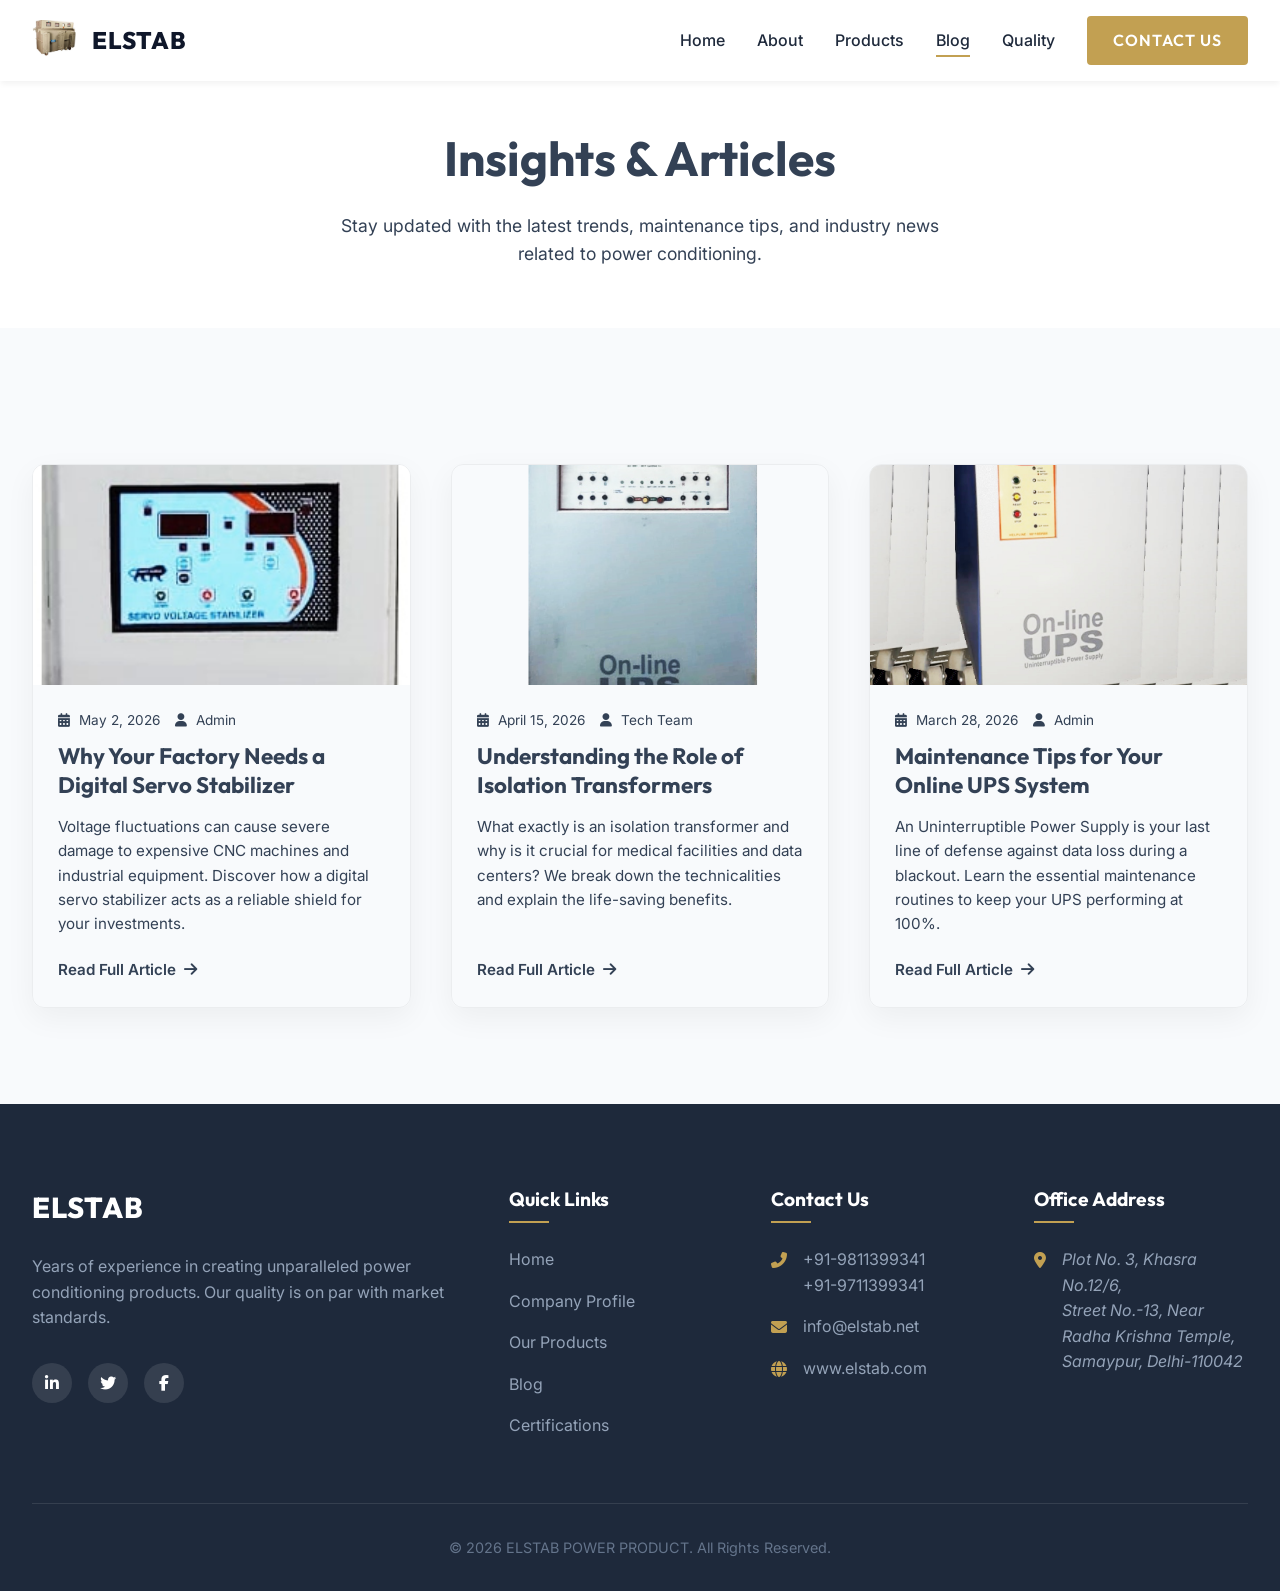
==== blog.html @ 5c07c0b5 "Add products page, remove certificate, add blog page" ====
<!DOCTYPE html>
<html lang="en">
<head>
    <meta charset="UTF-8">
    <meta name="viewport" content="width=device-width, initial-scale=1.0">
    <title>Blog | ELSTAB POWER PRODUCT</title>
    <meta name="description" content="Read the latest news and insights on power conditioning equipment, voltage stabilizers, and transformers.">
    <link rel="stylesheet" href="css/styles.css">
    <link rel="preconnect" href="https://fonts.googleapis.com">
    <link rel="preconnect" href="https://fonts.gstatic.com" crossorigin>
    <link href="https://fonts.googleapis.com/css2?family=Inter:wght@300;400;500;600;700&family=Outfit:wght@400;500;600;700;800&display=swap" rel="stylesheet">
    <link rel="stylesheet" href="https://cdnjs.cloudflare.com/ajax/libs/font-awesome/6.4.0/css/all.min.css">
    <style>
        .blog-grid {
            display: grid;
            grid-template-columns: repeat(auto-fit, minmax(320px, 1fr));
            gap: 40px;
            margin-top: 40px;
        }
        .blog-card {
            background-color: var(--white);
            border-radius: 12px;
            overflow: hidden;
            box-shadow: 0 10px 30px rgba(0, 0, 0, 0.05);
            transition: var(--transition);
            display: flex;
            flex-direction: column;
            border: 1px solid rgba(0,0,0,0.05);
        }
        .blog-card:hover {
            transform: translateY(-10px);
            box-shadow: 0 15px 40px rgba(0, 0, 0, 0.1);
        }
        .blog-img {
            height: 220px;
            overflow: hidden;
        }
        .blog-img img {
            width: 100%;
            height: 100%;
            object-fit: cover;
            transition: transform 0.5s ease;
        }
        .blog-card:hover .blog-img img {
            transform: scale(1.05);
        }
        .blog-content {
            padding: 25px;
            display: flex;
            flex-direction: column;
            flex-grow: 1;
        }
        .blog-meta {
            font-size: 0.85rem;
            color: var(--gray);
            margin-bottom: 10px;
            display: flex;
            align-items: center;
            gap: 15px;
        }
        .blog-meta i {
            color: var(--accent-red);
            margin-right: 5px;
        }
        .blog-title {
            font-size: 1.4rem;
            color: var(--dark-charcoal);
            margin-bottom: 15px;
            font-family: 'Outfit', sans-serif;
            line-height: 1.3;
        }
        .blog-excerpt {
            color: var(--gray);
            margin-bottom: 20px;
            flex-grow: 1;
            font-size: 0.95rem;
            line-height: 1.6;
        }
        .read-more {
            display: inline-flex;
            align-items: center;
            gap: 8px;
            color: var(--accent-red);
            font-weight: 600;
            text-decoration: none;
            font-size: 0.95rem;
            transition: var(--transition);
        }
        .read-more:hover {
            color: var(--dark-charcoal);
            gap: 12px;
        }
    </style>
</head>
<body>
    <!-- Navbar -->
    <nav class="navbar">
        <div class="nav-container">
            <a href="index.html" class="logo">
                <img src="assets/images/logo.jpeg" alt="ELSTAB Logo" onerror="this.src='https://via.placeholder.com/150x50?text=ELSTAB';">
                <span>ELSTAB</span>
            </a>
            <div class="nav-links">
                <a href="index.html#home">Home</a>
                <a href="index.html#about">About</a>
                <a href="products.html">Products</a>
                <a href="blog.html" class="active">Blog</a>
                <a href="index.html#certifications">Quality</a>
                <a href="index.html#contact" class="btn-primary-sm">Contact Us</a>
            </div>
            <div class="mobile-menu-btn">
                <i class="fas fa-bars"></i>
            </div>
        </div>
    </nav>

    <!-- Page Header -->
    <section class="page-header" style="padding: 120px 0 60px; background-color: var(--dark-charcoal); text-align: center;">
        <div class="container">
            <h1 style="color: var(--white); font-family: 'Outfit', sans-serif; font-size: 3rem; margin-bottom: 15px;">Insights & Articles</h1>
            <p style="color: var(--gray); font-size: 1.1rem; max-width: 600px; margin: 0 auto;">Stay updated with the latest trends, maintenance tips, and industry news related to power conditioning.</p>
        </div>
    </section>

    <!-- Blog Section -->
    <section class="blog section-padding bg-light">
        <div class="container">
            <div class="blog-grid">
                
                <!-- Blog Post 1 -->
                <div class="blog-card slide-up">
                    <div class="blog-img">
                        <img src="assets/images/digital_servo.jpeg" alt="Servo Stabilizer" onerror="this.src='https://via.placeholder.com/600x400?text=Servo+Stabilizer';">
                    </div>
                    <div class="blog-content">
                        <div class="blog-meta">
                            <span><i class="fas fa-calendar-alt"></i> May 2, 2026</span>
                            <span><i class="fas fa-user"></i> Admin</span>
                        </div>
                        <h3 class="blog-title">Why Your Factory Needs a Digital Servo Stabilizer</h3>
                        <p class="blog-excerpt">Voltage fluctuations can cause severe damage to expensive CNC machines and industrial equipment. Discover how a digital servo stabilizer acts as a reliable shield for your investments.</p>
                        <div>
                            <a href="#" class="read-more">Read Full Article <i class="fas fa-arrow-right"></i></a>
                        </div>
                    </div>
                </div>

                <!-- Blog Post 2 -->
                <div class="blog-card slide-up delay-1">
                    <div class="blog-img">
                        <img src="Images/12.png" alt="Isolation Transformer" onerror="this.src='https://via.placeholder.com/600x400?text=Isolation+Transformer';">
                    </div>
                    <div class="blog-content">
                        <div class="blog-meta">
                            <span><i class="fas fa-calendar-alt"></i> April 15, 2026</span>
                            <span><i class="fas fa-user"></i> Tech Team</span>
                        </div>
                        <h3 class="blog-title">Understanding the Role of Isolation Transformers</h3>
                        <p class="blog-excerpt">What exactly is an isolation transformer and why is it crucial for medical facilities and data centers? We break down the technicalities and explain the life-saving benefits.</p>
                        <div>
                            <a href="#" class="read-more">Read Full Article <i class="fas fa-arrow-right"></i></a>
                        </div>
                    </div>
                </div>

                <!-- Blog Post 3 -->
                <div class="blog-card slide-up delay-2">
                    <div class="blog-img">
                        <img src="assets/images/ups.jpeg" alt="Online UPS" onerror="this.src='https://via.placeholder.com/600x400?text=Online+UPS';">
                    </div>
                    <div class="blog-content">
                        <div class="blog-meta">
                            <span><i class="fas fa-calendar-alt"></i> March 28, 2026</span>
                            <span><i class="fas fa-user"></i> Admin</span>
                        </div>
                        <h3 class="blog-title">Maintenance Tips for Your Online UPS System</h3>
                        <p class="blog-excerpt">An Uninterruptible Power Supply is your last line of defense against data loss during a blackout. Learn the essential maintenance routines to keep your UPS performing at 100%.</p>
                        <div>
                            <a href="#" class="read-more">Read Full Article <i class="fas fa-arrow-right"></i></a>
                        </div>
                    </div>
                </div>

            </div>
        </div>
    </section>

    <!-- Footer / Contact -->
    <footer id="contact" class="footer">
        <div class="container">
            <div class="footer-grid">
                <div class="footer-col brand-col slide-up">
                    <a href="index.html" class="footer-logo">
                        <span>ELSTAB</span>
                    </a>
                    <p>Years of experience in creating unparalleled power conditioning products. Our quality is on par with market standards.</p>
                    <div class="social-links">
                        <a href="#"><i class="fab fa-linkedin-in"></i></a>
                        <a href="#"><i class="fab fa-twitter"></i></a>
                        <a href="#"><i class="fab fa-facebook-f"></i></a>
                    </div>
                </div>
                
                <div class="footer-col slide-up delay-1">
                    <h4>Quick Links</h4>
                    <ul>
                        <li><a href="index.html#home">Home</a></li>
                        <li><a href="index.html#about">Company Profile</a></li>
                        <li><a href="products.html">Our Products</a></li>
                        <li><a href="blog.html">Blog</a></li>
                        <li><a href="index.html#certifications">Certifications</a></li>
                    </ul>
                </div>

                <div class="footer-col slide-up delay-2">
                    <h4>Contact Us</h4>
                    <ul class="contact-info">
                        <li>
                            <i class="fas fa-phone-alt"></i>
                            <div>
                                <a href="tel:+919811399341">+91-9811399341</a><br>
                                <a href="tel:+919711399341">+91-9711399341</a>
                            </div>
                        </li>
                        <li>
                            <i class="fas fa-envelope"></i>
                            <a href="mailto:info@elstab.net">info@elstab.net</a>
                        </li>
                        <li>
                            <i class="fas fa-globe"></i>
                            <a href="http://www.elstab.com" target="_blank">www.elstab.com</a>
                        </li>
                    </ul>
                </div>

                <div class="footer-col slide-up delay-3">
                    <h4>Office Address</h4>
                    <ul class="contact-info">
                        <li>
                            <i class="fas fa-map-marker-alt"></i>
                            <address>
                                Plot No. 3, Khasra No.12/6,<br>
                                Street No.-13, Near Radha Krishna Temple,<br>
                                Samaypur, Delhi-110042
                            </address>
                        </li>
                    </ul>
                </div>
            </div>
            <div class="footer-bottom">
                <p>&copy; 2026 ELSTAB POWER PRODUCT. All Rights Reserved.</p>
            </div>
        </div>
    </footer>

    <script src="js/script.js"></script>
</body>
</html>
---- css/styles.css ----
:root {
    --color-charcoal: #0f172a;
    --color-charcoal-light: #1e293b;
    --color-white: #ffffff;
    --color-off-white: #f8fafc;
    --color-accent: #c2a052; /* Muted Gold for premium feel */
    --color-accent-hover: #a18544;
    --color-text-main: #334155;
    --color-text-muted: #64748b;
    
    --font-heading: 'Outfit', sans-serif;
    --font-body: 'Inter', sans-serif;
    
    --transition: all 0.4s cubic-bezier(0.16, 1, 0.3, 1);
    --shadow-sm: 0 4px 6px -1px rgba(0, 0, 0, 0.05);
    --shadow-md: 0 10px 15px -3px rgba(0, 0, 0, 0.05);
    --shadow-lg: 0 20px 25px -5px rgba(0, 0, 0, 0.1);
}

* {
    margin: 0;
    padding: 0;
    box-sizing: border-box;
}

html {
    scroll-behavior: smooth;
}

body {
    font-family: var(--font-body);
    color: var(--color-text-main);
    background-color: var(--color-white);
    line-height: 1.6;
    overflow-x: hidden;
}

h1, h2, h3, h4, h5, h6 {
    font-family: var(--font-heading);
    color: var(--color-charcoal);
    font-weight: 700;
}

a {
    text-decoration: none;
    color: inherit;
    transition: var(--transition);
}

ul {
    list-style: none;
}

img {
    max-width: 100%;
    height: auto;
    display: block;
}

.container {
    max-width: 1280px;
    margin: 0 auto;
    padding: 0 2rem;
}

.section-padding {
    padding: 6rem 0;
}

.bg-light {
    background-color: var(--color-off-white);
}

.gold-text {
    color: var(--color-accent);
}

/* Typography */
.section-title {
    text-align: center;
    margin-bottom: 4rem;
}

.section-title h2 {
    font-size: 2.5rem;
    margin-bottom: 1rem;
    text-transform: uppercase;
    letter-spacing: 1px;
}

.section-title .underline {
    height: 4px;
    width: 60px;
    background-color: var(--color-accent);
    margin: 0 auto 1rem;
    border-radius: 2px;
}

.section-title p {
    color: var(--color-text-muted);
    font-size: 1.1rem;
    max-width: 600px;
    margin: 0 auto;
}

/* Buttons */
.btn-primary, .btn-secondary, .btn-primary-sm {
    display: inline-block;
    font-family: var(--font-heading);
    font-weight: 600;
    border-radius: 4px;
    text-transform: uppercase;
    letter-spacing: 1px;
    cursor: pointer;
    transition: var(--transition);
}

.btn-primary {
    padding: 1rem 2rem;
    background-color: var(--color-accent);
    color: var(--color-white);
    border: 2px solid var(--color-accent);
}

.btn-primary:hover {
    background-color: transparent;
    color: var(--color-accent);
}

.btn-primary-sm {
    padding: 0.6rem 1.5rem;
    background-color: var(--color-accent);
    color: var(--color-white);
    border: 2px solid var(--color-accent);
}

.btn-primary-sm:hover {
    background-color: transparent;
    color: var(--color-accent);
}

.btn-secondary {
    padding: 1rem 2rem;
    background-color: transparent;
    color: var(--color-white);
    border: 2px solid var(--color-white);
}

.btn-secondary:hover {
    background-color: var(--color-white);
    color: var(--color-charcoal);
}

/* Navbar */
.navbar {
    position: fixed;
    top: 0;
    left: 0;
    width: 100%;
    z-index: 1000;
    padding: 1rem 0;
    transition: var(--transition);
    background-color: rgba(255, 255, 255, 0.95);
    backdrop-filter: blur(10px);
    box-shadow: var(--shadow-sm);
}

.navbar.scrolled {
    padding: 0.5rem 0;
    box-shadow: var(--shadow-md);
}

.nav-container {
    max-width: 1280px;
    margin: 0 auto;
    padding: 0 2rem;
    display: flex;
    justify-content: space-between;
    align-items: center;
}

.logo {
    display: flex;
    align-items: center;
    gap: 1rem;
    font-family: var(--font-heading);
    font-size: 1.5rem;
    font-weight: 800;
    color: var(--color-charcoal);
    letter-spacing: 1px;
}

.logo img {
    height: 40px;
    object-fit: contain;
}

.nav-links {
    display: flex;
    align-items: center;
    gap: 2rem;
}

.nav-links a:not(.btn-primary-sm) {
    font-weight: 500;
    color: var(--color-charcoal-light);
    position: relative;
}

.nav-links a:not(.btn-primary-sm)::after {
    content: '';
    position: absolute;
    bottom: -4px;
    left: 0;
    width: 0;
    height: 2px;
    background-color: var(--color-accent);
    transition: var(--transition);
}

.nav-links a:not(.btn-primary-sm):hover::after,
.nav-links a.active::after {
    width: 100%;
}

.mobile-menu-btn {
    display: none;
    font-size: 1.5rem;
    color: var(--color-charcoal);
    cursor: pointer;
}

/* Hero Section */
.hero {
    position: relative;
    height: 100vh;
    min-height: 600px;
    display: flex;
    align-items: center;
    justify-content: center;
    text-align: center;
    background: linear-gradient(rgba(15, 23, 42, 0.8), rgba(15, 23, 42, 0.8)), url('https://images.unsplash.com/photo-1581091226825-a6a2a5aee158?q=80&w=2070&auto=format&fit=crop') center/cover no-repeat;
    background-attachment: fixed;
    color: var(--color-white);
    padding: 0 2rem;
}

.hero-content {
    position: relative;
    z-index: 2;
    max-width: 800px;
}

.hero .subtitle {
    font-family: var(--font-body);
    color: var(--color-accent);
    letter-spacing: 3px;
    text-transform: uppercase;
    font-size: 1rem;
    margin-bottom: 1rem;
}

.hero .title {
    font-size: 4rem;
    color: var(--color-white);
    margin-bottom: 1.5rem;
    line-height: 1.1;
}

.hero .description {
    font-size: 1.2rem;
    color: #cbd5e1;
    margin-bottom: 2.5rem;
}

.hero-buttons {
    display: flex;
    gap: 1rem;
    justify-content: center;
}

/* About Section */
.about-grid {
    display: grid;
    grid-template-columns: 1fr 1fr;
    gap: 4rem;
    align-items: center;
}

.about-text h3 {
    font-size: 2rem;
    margin-bottom: 1.5rem;
}

.about-text p {
    color: var(--color-text-muted);
    margin-bottom: 1.5rem;
    font-size: 1.1rem;
}

.stats-row {
    display: grid;
    grid-template-columns: repeat(3, 1fr);
    gap: 1.5rem;
    margin-top: 3rem;
}

.stat-item {
    text-align: center;
    padding: 1.5rem 1rem;
    background-color: var(--color-off-white);
    border-radius: 8px;
    transition: var(--transition);
}

.stat-item:hover {
    transform: translateY(-5px);
    box-shadow: var(--shadow-md);
}

.stat-item i {
    font-size: 2rem;
    color: var(--color-accent);
    margin-bottom: 1rem;
}

.stat-item h4 {
    font-size: 1.2rem;
    margin-bottom: 0.2rem;
}

.stat-item p {
    margin: 0;
    font-size: 0.9rem;
    color: var(--color-text-muted);
}

.about-image {
    position: relative;
}

.image-wrapper {
    position: relative;
    padding-bottom: 100%;
    border-radius: 12px;
    overflow: hidden;
    background: url('https://images.unsplash.com/photo-1504328345606-18bbc8c9d7d1?q=80&w=2070&auto=format&fit=crop') center/cover;
}

.glass-card {
    position: absolute;
    bottom: -20px;
    left: -20px;
    background: rgba(255, 255, 255, 0.9);
    backdrop-filter: blur(10px);
    padding: 2rem;
    border-radius: 12px;
    max-width: 80%;
    box-shadow: var(--shadow-lg);
    border-left: 4px solid var(--color-accent);
}

.glass-card h4 {
    font-size: 1.2rem;
    margin-bottom: 0.5rem;
}

.glass-card p {
    font-style: italic;
    color: var(--color-text-muted);
    font-size: 0.95rem;
}

/* Products Section */
.products-grid {
    display: grid;
    grid-template-columns: repeat(auto-fit, minmax(320px, 1fr));
    gap: 2.5rem;
}

.product-card {
    background: var(--color-white);
    border-radius: 12px;
    overflow: hidden;
    box-shadow: var(--shadow-sm);
    transition: var(--transition);
    border: 1px solid rgba(0,0,0,0.05);
}

.product-card:hover {
    transform: translateY(-10px);
    box-shadow: var(--shadow-lg);
}

.product-img {
    height: 240px;
    overflow: hidden;
    position: relative;
}

.product-img img {
    width: 100%;
    height: 100%;
    object-fit: cover;
    transition: transform 0.6s ease;
}

.product-card:hover .product-img img {
    transform: scale(1.08);
}

.placeholder-img {
    width: 100%;
    height: 100%;
    background-color: var(--color-charcoal-light);
    display: flex;
    align-items: center;
    justify-content: center;
    color: var(--color-white);
    font-size: 3rem;
}

.product-content {
    padding: 2rem;
}

.product-content h3 {
    font-size: 1.3rem;
    margin-bottom: 0.5rem;
}

.product-content .range {
    display: inline-block;
    font-size: 0.85rem;
    font-weight: 600;
    color: var(--color-accent);
    margin-bottom: 1rem;
    background: rgba(194, 160, 82, 0.1);
    padding: 0.2rem 0.6rem;
    border-radius: 4px;
}

.product-content p {
    color: var(--color-text-muted);
    font-size: 0.95rem;
}

/* Certifications Section */
.certifications {
    background-color: var(--color-charcoal);
    color: var(--color-white);
}

.cert-wrapper {
    display: flex;
    align-items: center;
    justify-content: space-between;
    background: rgba(255, 255, 255, 0.05);
    border: 1px solid rgba(255, 255, 255, 0.1);
    border-radius: 16px;
    padding: 4rem;
    gap: 3rem;
}

.cert-content h2 {
    color: var(--color-white);
    font-size: 2.5rem;
    margin-bottom: 0.5rem;
}

.cert-content h3 {
    font-size: 1.5rem;
    margin-bottom: 1.5rem;
}

.cert-content p {
    color: #cbd5e1;
    font-size: 1.1rem;
    max-width: 500px;
}

.cert-image {
    background: var(--color-white);
    padding: 1rem;
    border-radius: 8px;
    box-shadow: 0 0 30px rgba(194, 160, 82, 0.2);
}

.cert-image img {
    width: 150px;
    height: auto;
}

/* Footer */
.footer {
    background-color: var(--color-charcoal-light);
    color: var(--color-off-white);
    padding-top: 5rem;
}

.footer-grid {
    display: grid;
    grid-template-columns: 2fr 1fr 1fr 1fr;
    gap: 3rem;
    margin-bottom: 4rem;
}

.footer-logo {
    display: inline-block;
    font-family: var(--font-heading);
    font-size: 1.8rem;
    font-weight: 800;
    color: var(--color-white);
    margin-bottom: 1.5rem;
    letter-spacing: 1px;
}

.brand-col p {
    color: #94a3b8;
    margin-bottom: 2rem;
}

.social-links {
    display: flex;
    gap: 1rem;
}

.social-links a {
    display: flex;
    align-items: center;
    justify-content: center;
    width: 40px;
    height: 40px;
    background-color: rgba(255, 255, 255, 0.1);
    border-radius: 50%;
    color: var(--color-white);
    transition: var(--transition);
}

.social-links a:hover {
    background-color: var(--color-accent);
    transform: translateY(-3px);
}

.footer-col h4 {
    color: var(--color-white);
    font-size: 1.2rem;
    margin-bottom: 1.5rem;
    position: relative;
    padding-bottom: 0.5rem;
}

.footer-col h4::after {
    content: '';
    position: absolute;
    bottom: 0;
    left: 0;
    width: 40px;
    height: 2px;
    background-color: var(--color-accent);
}

.footer-col ul {
    display: flex;
    flex-direction: column;
    gap: 1rem;
}

.footer-col ul a {
    color: #94a3b8;
}

.footer-col ul a:hover {
    color: var(--color-accent);
}

.contact-info li {
    display: flex;
    gap: 1rem;
    align-items: flex-start;
    color: #94a3b8;
}

.contact-info i {
    color: var(--color-accent);
    margin-top: 0.3rem;
}

.footer-bottom {
    text-align: center;
    padding: 2rem 0;
    border-top: 1px solid rgba(255, 255, 255, 0.1);
    color: #64748b;
    font-size: 0.9rem;
}

/* Animations */
.slide-up {
    opacity: 0;
    transform: translateY(40px);
    transition: all 0.8s cubic-bezier(0.16, 1, 0.3, 1);
}

.slide-up.visible {
    opacity: 1;
    transform: translateY(0);
}

.fade-in-up {
    animation: fadeInUp 1s cubic-bezier(0.16, 1, 0.3, 1) forwards;
}

@keyframes fadeInUp {
    from {
        opacity: 0;
        transform: translateY(40px);
    }
    to {
        opacity: 1;
        transform: translateY(0);
    }
}

.delay-1 { transition-delay: 0.1s; }
.delay-2 { transition-delay: 0.2s; }
.delay-3 { transition-delay: 0.3s; }

/* Responsive Design */
@media (max-width: 1024px) {
    .about-grid {
        grid-template-columns: 1fr;
        gap: 3rem;
    }
    
    .glass-card {
        bottom: 20px;
        left: 20px;
        max-width: calc(100% - 40px);
    }

    .cert-wrapper {
        flex-direction: column;
        text-align: center;
        padding: 3rem 2rem;
    }

    .footer-grid {
        grid-template-columns: 1fr 1fr;
    }
}

@media (max-width: 768px) {
    .hero .title {
        font-size: 2.5rem;
    }
    
    .nav-links {
        position: fixed;
        top: 70px;
        left: -100%;
        width: 100%;
        height: calc(100vh - 70px);
        background-color: var(--color-white);
        flex-direction: column;
        align-items: center;
        justify-content: center;
        gap: 2rem;
        transition: 0.4s ease-in-out;
    }
    
    .nav-links.active {
        left: 0;
    }
    
    .mobile-menu-btn {
        display: block;
    }

    .stats-row {
        grid-template-columns: 1fr;
    }

    .footer-grid {
        grid-template-columns: 1fr;
    }
}
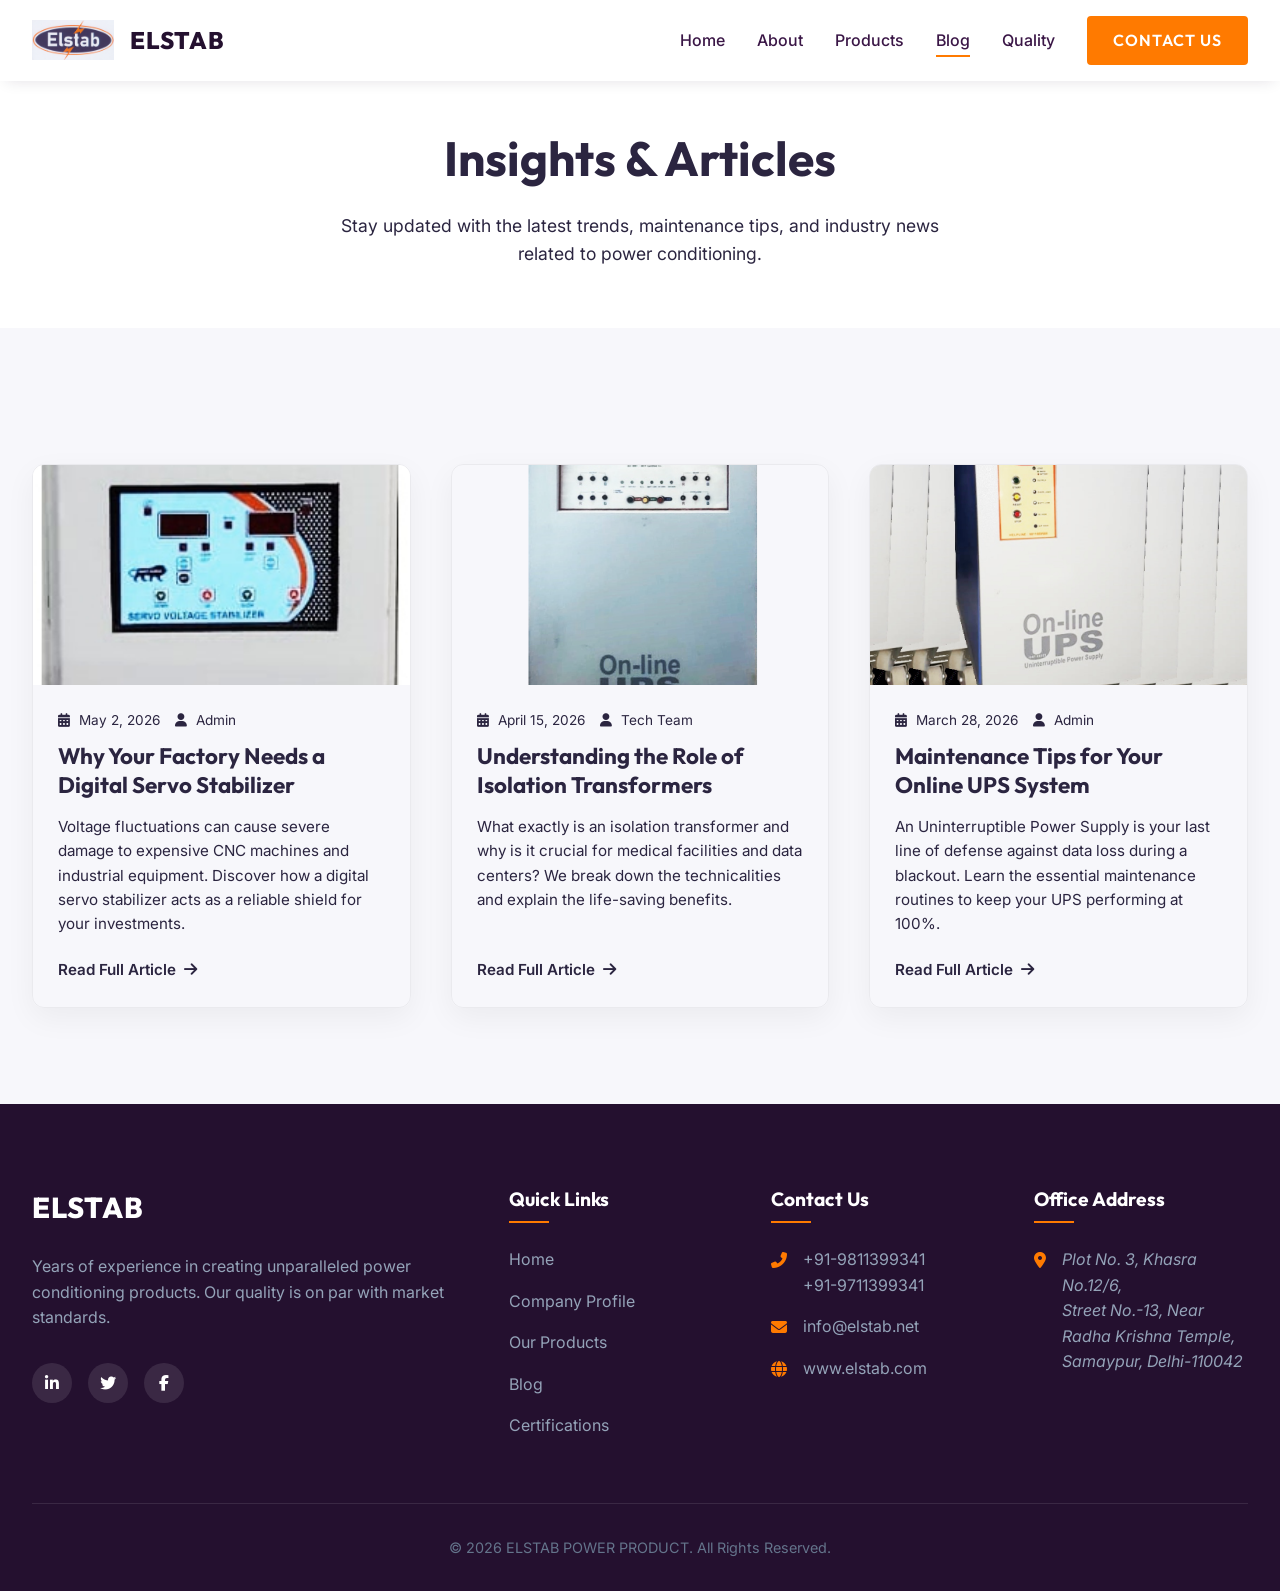
==== commit 98f0777b: "Apply purple–orange theme and update logo" ====
--- a/blog.html
+++ b/blog.html
@@ -97,7 +97,7 @@
     <nav class="navbar">
         <div class="nav-container">
             <a href="index.html" class="logo">
-                <img src="assets/images/logo.jpeg" alt="ELSTAB Logo" onerror="this.src='https://via.placeholder.com/150x50?text=ELSTAB';">
+                <img src="assets/images/image.png" alt="ELSTAB Logo" onerror="this.src='https://via.placeholder.com/150x50?text=ELSTAB';">
                 <span>ELSTAB</span>
             </a>
             <div class="nav-links">
--- a/css/styles.css
+++ b/css/styles.css
@@ -1,20 +1,20 @@
 :root {
-    --color-charcoal: #0f172a;
-    --color-charcoal-light: #1e293b;
+    --color-charcoal: #24102f; /* deep purple for headings */
+    --color-charcoal-light: #3a1646; /* lighter deep purple */
     --color-white: #ffffff;
-    --color-off-white: #f8fafc;
-    --color-accent: #c2a052; /* Muted Gold for premium feel */
-    --color-accent-hover: #a18544;
-    --color-text-main: #334155;
-    --color-text-muted: #64748b;
+    --color-off-white: #f7f7fb;
+    --color-accent: #ff7a00; /* vibrant orange accent */
+    --color-accent-hover: #e65a00;
+    --color-text-main: #2b2540; /* dark muted for body text */
+    --color-text-muted: #7a7283; /* muted grayish */
     
     --font-heading: 'Outfit', sans-serif;
     --font-body: 'Inter', sans-serif;
     
     --transition: all 0.4s cubic-bezier(0.16, 1, 0.3, 1);
-    --shadow-sm: 0 4px 6px -1px rgba(0, 0, 0, 0.05);
-    --shadow-md: 0 10px 15px -3px rgba(0, 0, 0, 0.05);
-    --shadow-lg: 0 20px 25px -5px rgba(0, 0, 0, 0.1);
+    --shadow-sm: 0 6px 14px -6px rgba(36,16,47,0.12);
+    --shadow-md: 0 12px 24px -6px rgba(36,16,47,0.12);
+    --shadow-lg: 0 20px 40px -10px rgba(36,16,47,0.14);
 }
 
 * {
@@ -239,7 +239,7 @@
     align-items: center;
     justify-content: center;
     text-align: center;
-    background: linear-gradient(rgba(15, 23, 42, 0.8), rgba(15, 23, 42, 0.8)), url('https://images.unsplash.com/photo-1581091226825-a6a2a5aee158?q=80&w=2070&auto=format&fit=crop') center/cover no-repeat;
+    background: linear-gradient(135deg, rgba(36,16,47,0.85), rgba(255,122,0,0.25)), url('https://images.unsplash.com/photo-1581091226825-a6a2a5aee158?q=80&w=2070&auto=format&fit=crop') center/cover no-repeat;
     background-attachment: fixed;
     color: var(--color-white);
     padding: 0 2rem;
@@ -445,6 +445,113 @@
     font-size: 0.95rem;
 }
 
+.section-kicker {
+    text-transform: uppercase;
+    letter-spacing: 3px;
+    color: var(--color-accent);
+    font-size: 0.8rem;
+    font-weight: 700;
+    margin-bottom: 0.75rem;
+}
+
+.catalogue-intro {
+    text-align: center;
+    max-width: 760px;
+    margin: 0 auto 3rem;
+}
+
+.catalogue-intro h2 {
+    font-size: 2.3rem;
+    margin-bottom: 1rem;
+}
+
+.catalogue-intro p {
+    color: var(--color-text-muted);
+    font-size: 1.05rem;
+}
+
+.catalogue-facts {
+    display: grid;
+    grid-template-columns: repeat(3, minmax(0, 1fr));
+    gap: 1.5rem;
+    margin-bottom: 1.5rem;
+}
+
+.catalogue-fact {
+    background: var(--color-off-white);
+    border: 1px solid rgba(0, 0, 0, 0.06);
+    border-radius: 14px;
+    padding: 1.5rem;
+    box-shadow: var(--shadow-sm);
+}
+
+.catalogue-fact h3 {
+    font-size: 1.2rem;
+    margin-bottom: 0.5rem;
+}
+
+.catalogue-fact p {
+    color: var(--color-text-muted);
+    font-size: 0.95rem;
+}
+
+.product-notes {
+    margin-top: 1rem;
+    display: flex;
+    flex-direction: column;
+    gap: 0.65rem;
+}
+
+.product-notes li {
+    position: relative;
+    padding-left: 1rem;
+    color: var(--color-text-muted);
+    font-size: 0.92rem;
+}
+
+.product-notes li::before {
+    content: '';
+    position: absolute;
+    left: 0;
+    top: 0.55rem;
+    width: 0.35rem;
+    height: 0.35rem;
+    border-radius: 50%;
+    background: var(--color-accent);
+}
+
+.applications-panel {
+    margin-top: 3rem;
+    padding: 2rem;
+    border-radius: 16px;
+    background: linear-gradient(135deg, rgba(36,16,47,0.95), rgba(255,122,0,0.12));
+    color: var(--color-white);
+    box-shadow: var(--shadow-lg);
+}
+
+.applications-panel h3 {
+    color: var(--color-white);
+    margin-bottom: 1rem;
+    font-size: 1.6rem;
+}
+
+.applications-grid {
+    display: flex;
+    flex-wrap: wrap;
+    gap: 0.85rem;
+}
+
+.applications-grid span {
+    display: inline-flex;
+    align-items: center;
+    padding: 0.7rem 1rem;
+    border-radius: 999px;
+    background: rgba(255, 255, 255, 0.08);
+    border: 1px solid rgba(255, 255, 255, 0.1);
+    color: #e2e8f0;
+    font-size: 0.92rem;
+}
+
 /* Certifications Section */
 .certifications {
     background-color: var(--color-charcoal);
@@ -455,8 +562,8 @@
     display: flex;
     align-items: center;
     justify-content: space-between;
-    background: rgba(255, 255, 255, 0.05);
-    border: 1px solid rgba(255, 255, 255, 0.1);
+    background: linear-gradient(90deg, rgba(36,16,47,0.92), rgba(255,122,0,0.08));
+    border: 1px solid rgba(255, 255, 255, 0.06);
     border-radius: 16px;
     padding: 4rem;
     gap: 3rem;
@@ -483,7 +590,7 @@
     background: var(--color-white);
     padding: 1rem;
     border-radius: 8px;
-    box-shadow: 0 0 30px rgba(194, 160, 82, 0.2);
+    box-shadow: 0 8px 30px rgba(255,122,0,0.12);
 }
 
 .cert-image img {
@@ -493,7 +600,7 @@
 
 /* Footer */
 .footer {
-    background-color: var(--color-charcoal-light);
+    background-color: var(--color-charcoal);
     color: var(--color-off-white);
     padding-top: 5rem;
 }
